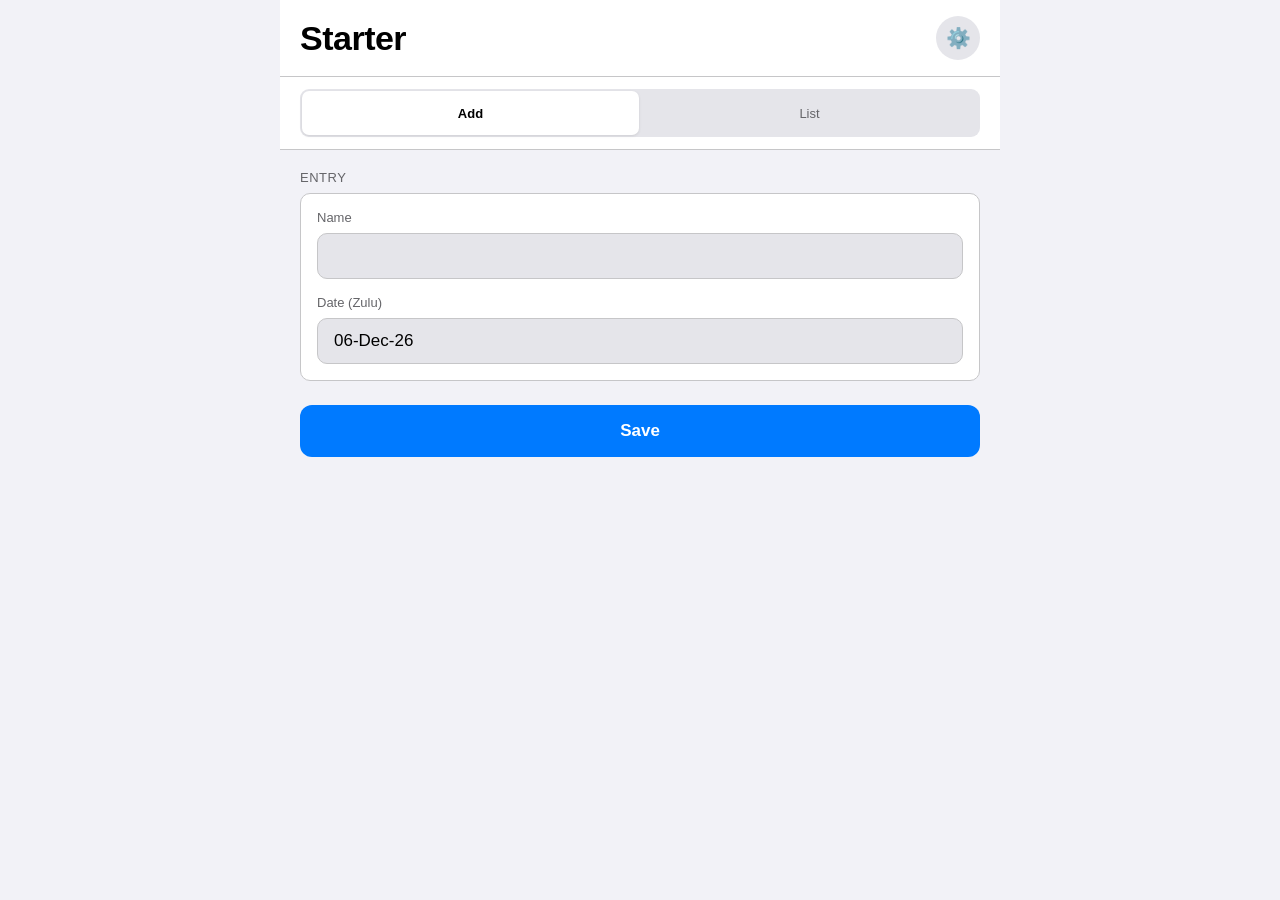
==== starter/app/index.html @ e13d79af "Add the HIG and a starter app that follows it HIG.md: personal guidelines for small iOS-styled PWAs," ====
<!doctype html>
<html lang="en" data-theme="auto">
<head>
<meta charset="utf-8">
<meta name="viewport" content="width=device-width, initial-scale=1">
<title>Starter</title>
<meta name="theme-color" content="#ffffff">
<meta name="apple-mobile-web-app-title" content="Starter">
<link rel="manifest" href="manifest.webmanifest">
<link rel="icon" href="icon.svg" type="image/svg+xml">
<link rel="apple-touch-icon" href="icon-192.png">
<link rel="stylesheet" href="style.css">
</head>
<body>
<div class="app">

  <div id="view-main">
    <header class="header">
      <h1 class="title">Starter</h1>
      <button type="button" id="settings-btn" class="icon-btn" aria-label="Settings">&#9881;&#65039;</button>
    </header>
    <div class="seg-wrap">
      <div class="seg-tabs" role="tablist" aria-label="Screens">
        <button type="button" role="tab" data-tab="add" aria-controls="screen-add">Add</button>
        <button type="button" role="tab" data-tab="list" aria-controls="screen-list">List</button>
      </div>
    </div>
    <div id="panels">

      <section id="screen-add" class="panel" role="tabpanel" aria-label="Add">
        <form id="add-form" novalidate>
          <div class="section">
            <div class="section-title">Entry</div>
            <div class="card">
              <div class="input-group">
                <label for="name">Name</label>
                <input type="text" id="name" autocomplete="off" autocapitalize="sentences" aria-describedby="name-error">
                <div id="name-error" class="field-error" role="alert"></div>
              </div>
              <div class="input-group last">
                <label for="date">Date (Zulu)</label>
                <div class="date-field">
                  <input type="date" id="date" aria-describedby="date-error">
                  <span class="date-display" id="date-display" aria-hidden="true"></span>
                </div>
                <div id="date-error" class="field-error" role="alert"></div>
              </div>
            </div>
          </div>
          <button type="submit" class="btn primary">Save</button>
        </form>
      </section>

      <section id="screen-list" class="panel hidden" role="tabpanel" aria-label="List">
        <input type="search" id="search" class="search" placeholder="Search" aria-label="Search entries" autocomplete="off" spellcheck="false">
        <ul id="entries" class="card list"></ul>
        <p id="empty" class="empty hidden"></p>
      </section>

    </div>
  </div>

  <div id="screen-settings" class="hidden">
    <header class="header">
      <span class="header-spacer"></span>
      <h1 class="title small">Settings</h1>
      <button type="button" id="done-btn" class="text-btn">Done</button>
    </header>
    <div class="panel">
      <div class="section">
        <div class="section-title">Appearance</div>
        <div class="card">
          <div class="setting-row last">
            <label for="theme">Theme</label>
            <select id="theme">
              <option value="auto">Auto</option>
              <option value="light">Light</option>
              <option value="dark">Dark</option>
            </select>
          </div>
        </div>
      </div>
      <div class="section">
        <div class="section-title">Data</div>
        <div class="card">
          <button type="button" id="clear-btn" class="btn outline-destructive">Clear local data</button>
          <p class="hint">Removes every entry from this device.</p>
        </div>
      </div>
      <p class="version" id="version"></p>
    </div>
  </div>

</div>
<div id="toast" class="toast hidden" role="status"></div>
<script src="app.js"></script>
</body>
</html>
---- starter/app/style.css ----
/* Starter: the HIG's tokens and components (github.com/135crewdog/hig). */

:root {
  --bg: #f2f2f7;
  --elev: #ffffff;
  --border: #c6c6c8;
  --text: #000000;
  --text2: #656569;
  --fill: #e5e5ea;
  --accent: #007aff;
  --on-accent: #ffffff;
  --destructive: #ff3b30;
  --error-text: #b3261e;
  --warning: #8a6400;
  --warning-bg: #fff9e6;
  --warning-border: rgba(255, 204, 0, 0.5);
  --error-bg: #fff0ef;
  --error-border: rgba(255, 59, 48, 0.35);
  --shadow: rgba(0, 0, 0, 0.1);
  color-scheme: light;
}
/* Dark, and Auto while the system is dark (app.js keeps .system-dark in step). */
:root[data-theme="dark"],
:root[data-theme="auto"].system-dark {
  --bg: #000000;
  --elev: #1c1c1e;
  --border: #38383a;
  --text: #ffffff;
  --text2: #98989d;
  --fill: #48484a;
  --accent: #0a84ff;
  --destructive: #ff453a;
  --error-text: #ff453a;
  --warning: #ffd60a;
  --warning-bg: #3d2e00;
  --warning-border: rgba(255, 214, 10, 0.4);
  --error-bg: #2d0a08;
  --error-border: rgba(255, 69, 58, 0.4);
  --shadow: rgba(0, 0, 0, 0.4);
  color-scheme: dark;
}

/* An ordinary web page: the browser owns the viewport, scrolling and zoom. Nothing is sized
   to the viewport height or a safe-area inset. */
* { margin: 0; padding: 0; box-sizing: border-box; }
/* The same text sizes in every orientation; Safari otherwise enlarges some text in landscape. */
html { -webkit-text-size-adjust: 100%; text-size-adjust: 100%; }
body {
  font-family: -apple-system, BlinkMacSystemFont, "SF Pro Display", "Helvetica Neue", sans-serif;
  -webkit-font-smoothing: antialiased;
  -moz-osx-font-smoothing: grayscale;
  background: var(--bg);
  color: var(--text);
}
button, input, select { -webkit-appearance: none; appearance: none; font-family: inherit; touch-action: manipulation; }
:focus-visible { outline: 2px solid var(--accent); outline-offset: 2px; }
@media (prefers-reduced-motion: reduce) {
  * { transition: none !important; }
}

.app { max-width: 720px; margin: 0 auto; }
.hidden { display: none !important; }

/* Header */
.header {
  background: var(--elev); border-bottom: 1px solid var(--border);
  padding: 16px 20px; display: flex; align-items: center; justify-content: space-between; position: relative;
}
.title { font-size: 34px; font-weight: 700; letter-spacing: -0.5px; }
.title.small { font-size: 17px; font-weight: 600; letter-spacing: 0; position: absolute; left: 50%; transform: translateX(-50%); }
.icon-btn {
  width: 44px; height: 44px; border: none; border-radius: 50%; background: var(--fill);
  display: flex; align-items: center; justify-content: center; font-size: 20px; color: var(--text); cursor: pointer;
}
.text-btn { min-height: 44px; min-width: 60px; text-align: right; background: transparent; border: none; color: var(--accent); font-size: 17px; font-weight: 600; cursor: pointer; }
.header-spacer { width: 60px; }

/* Segmented control */
.seg-wrap { padding: 12px 20px; background: var(--elev); border-bottom: 1px solid var(--border); }
.seg-tabs { background: var(--fill); border-radius: 9px; padding: 2px; display: flex; gap: 2px; }
.seg-tabs button {
  flex: 1; min-height: 44px; border: none; border-radius: 7px; background: transparent;
  color: var(--text2); font-size: 13px; cursor: pointer; transition: background 0.2s;
}
.seg-tabs button[aria-selected="true"] { background: var(--elev); color: var(--text); font-weight: 600; box-shadow: 0 1px 3px var(--shadow); }

.panel { padding: 20px; }

/* Sections and cards */
.section { margin-bottom: 24px; }
.section-title { font-size: 13px; color: var(--text2); margin-bottom: 8px; text-transform: uppercase; letter-spacing: 0.5px; }
.card { background: var(--elev); border: 1px solid var(--border); border-radius: 10px; padding: 16px; }
.card.list { list-style: none; padding: 0 16px; }

/* List rows */
.row { display: flex; align-items: center; gap: 12px; min-height: 44px; padding: 12px 0; border-bottom: 1px solid var(--border); }
.row:last-child { border-bottom: none; }
.row .label { flex: 1; min-width: 0; }
.row .name { font-size: 15px; font-weight: 600; }
.row .sub { font-size: 13px; color: var(--text2); margin-top: 2px; }

.setting-row { display: flex; justify-content: space-between; align-items: center; gap: 12px; padding: 8px 0; border-bottom: 1px solid var(--border); margin-bottom: 8px; font-size: 17px; }
.setting-row.last { border-bottom: none; margin-bottom: 0; }
select { min-height: 44px; background: var(--fill); border: none; border-radius: 8px; padding: 6px 12px; color: var(--text); font-size: 17px; cursor: pointer; }

/* Inputs: 17px, because Safari zooms into any field under 16px. */
.input-group { margin-bottom: 16px; }
.input-group.last { margin-bottom: 0; }
.input-group label { display: block; font-size: 13px; color: var(--text2); margin-bottom: 8px; }
input[type="text"], input[type="search"], input[type="url"], input[type="password"], input[type="date"] {
  width: 100%; min-height: 46px; padding: 12px 16px; background: var(--fill); border: 1px solid var(--border);
  border-radius: 10px; color: var(--text); font-size: 17px;
}
input[aria-invalid="true"] { border-color: var(--destructive); }
.field-error { font-size: 13px; color: var(--error-text); margin-top: 8px; }
.field-error:empty { display: none; }
.search { margin-bottom: 12px; }
/* A readable DD-Mmm-YY label over the native picker, which keeps the YYYY-MM-DD value. */
.date-field { position: relative; }
.date-display {
  display: block; min-height: 46px; padding: 12px 16px; background: var(--fill); border: 1px solid var(--border);
  border-radius: 10px; font-size: 17px; font-variant-numeric: tabular-nums;
}
.date-field input[type="date"] { position: absolute; inset: 0; height: 100%; min-height: 0; opacity: 0; }
.date-field:has(input[aria-invalid="true"]) .date-display { border-color: var(--destructive); }
.date-field:focus-within .date-display { outline: 2px solid var(--accent); outline-offset: 2px; }

/* Buttons */
.btn { width: 100%; min-height: 44px; padding: 16px; border: none; border-radius: 12px; font-size: 17px; font-weight: 600; cursor: pointer; }
.btn.primary { background: var(--accent); color: var(--on-accent); }
.btn.secondary { background: var(--fill); color: var(--text); }
.btn.outline-destructive { background: transparent; border: 1px solid var(--destructive); color: var(--destructive); }
.btn:disabled { opacity: 0.5; cursor: default; }
.btn-row { display: flex; gap: 12px; }
.btn-row .btn { flex: 1; }

/* Toggle group */
.toggle-group { display: flex; gap: 8px; }
.toggle-group button { flex: 1; min-height: 44px; padding: 12px; background: var(--fill); border: none; border-radius: 10px; color: var(--text); font-size: 17px; font-weight: 600; cursor: pointer; }
.toggle-group button[aria-pressed="true"] { background: var(--accent); color: var(--on-accent); }

/* Stepper */
.stepper { display: flex; align-items: center; background: var(--fill); border-radius: 10px; }
.stepper button { width: 44px; height: 44px; border: none; background: transparent; color: var(--text); font-size: 22px; cursor: pointer; }
.stepper .n { min-width: 28px; text-align: center; font-size: 17px; font-weight: 700; font-variant-numeric: tabular-nums; }
.stepper .n.zero { color: var(--text2); font-weight: 400; }
.picked .stepper { background: var(--accent); }
.picked .stepper button, .picked .stepper .n { color: var(--on-accent); }

/* Sticky save bar: the end of the section it serves, pinned while the list above it scrolls. */
.savebar { position: sticky; bottom: 0; margin: 24px -20px -20px; padding: 12px 20px; background: var(--elev); border-top: 1px solid var(--border); }

/* Badge, banner, empty state, toast, version */
.badge { white-space: nowrap; font-variant-numeric: tabular-nums; padding: 3px 10px; border-radius: 8px; font-size: 13px; font-weight: 600; background: var(--fill); color: var(--text2); }
.banner { border-radius: 10px; padding: 12px 16px; margin-bottom: 16px; font-size: 13px; font-weight: 500; line-height: 1.5; }
.banner.warn { background: var(--warning-bg); border: 1px solid var(--warning-border); color: var(--warning); }
.banner.error { background: var(--error-bg); border: 1px solid var(--error-border); color: var(--error-text); }
.empty { text-align: center; color: var(--text2); font-style: italic; padding: 40px 8px; }
.hint { font-size: 13px; color: var(--text2); margin-top: 12px; line-height: 1.5; }
.toast {
  position: fixed; left: 50%; bottom: 96px; transform: translateX(-50%); z-index: 10;
  background: var(--text); color: var(--bg); padding: 10px 14px; border-radius: 10px; font-size: 14px;
  max-width: 90vw; box-shadow: 0 4px 16px rgba(0, 0, 0, 0.25);
}
.version { text-align: center; margin-top: 24px; font-size: 13px; color: var(--text2); }
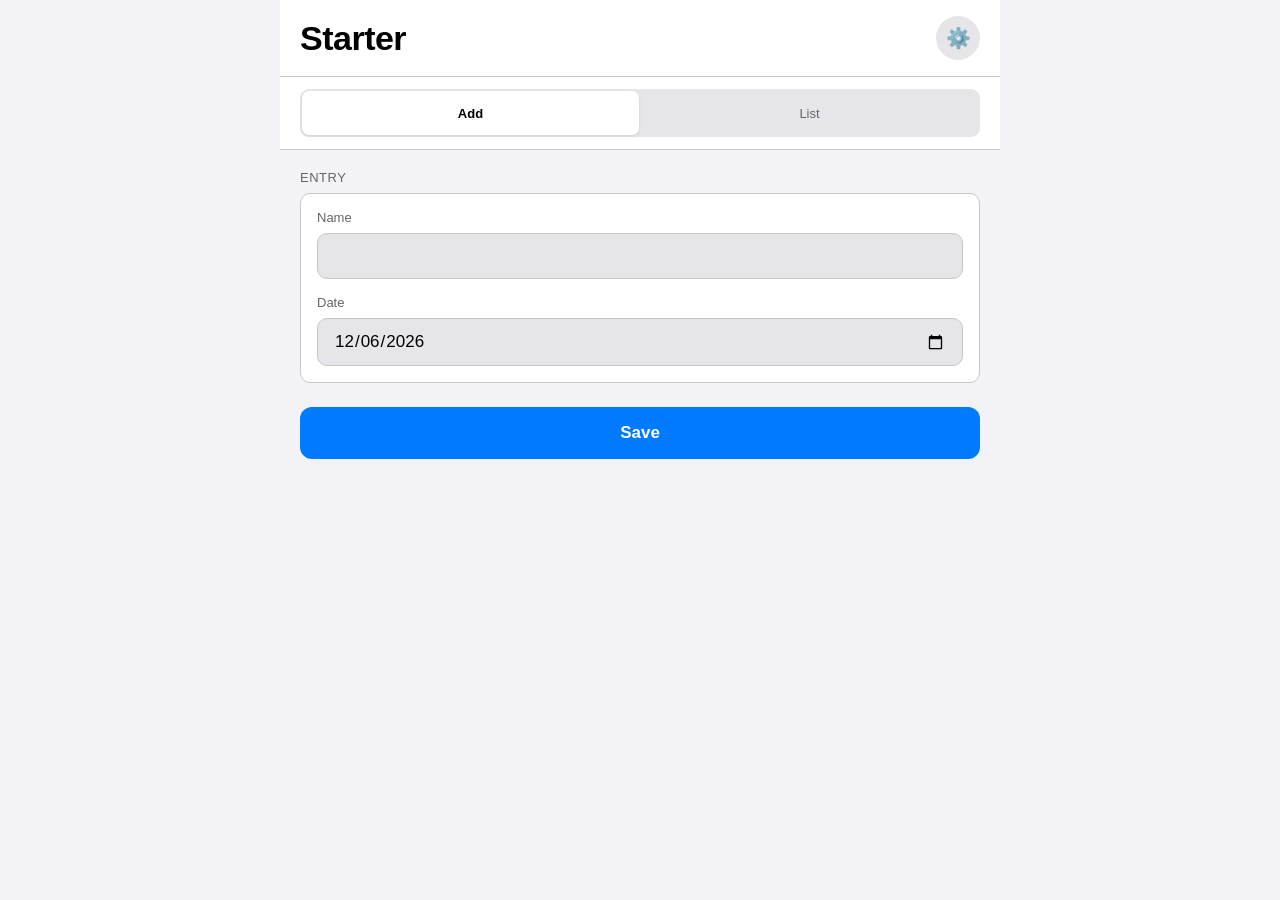
==== commit ad89a603: "Publish the HIG as a page, add Broad and Focused scope, use the defaults The HIG is now index.html, " ====
--- a/starter/app/index.html
+++ b/starter/app/index.html
@@ -38,11 +38,8 @@
                 <div id="name-error" class="field-error" role="alert"></div>
               </div>
               <div class="input-group last">
-                <label for="date">Date (Zulu)</label>
-                <div class="date-field">
-                  <input type="date" id="date" aria-describedby="date-error">
-                  <span class="date-display" id="date-display" aria-hidden="true"></span>
-                </div>
+                <label for="date">Date</label>
+                <input type="date" id="date" aria-describedby="date-error">
                 <div id="date-error" class="field-error" role="alert"></div>
               </div>
             </div>
--- a/starter/app/style.css
+++ b/starter/app/style.css
@@ -52,7 +52,9 @@
   background: var(--bg);
   color: var(--text);
 }
-button, input, select { -webkit-appearance: none; appearance: none; font-family: inherit; touch-action: manipulation; }
+/* Native controls keep their native look and behavior; only buttons and text fields are restyled. */
+button, input, select { font: inherit; touch-action: manipulation; }
+button, input[type="text"], input[type="search"], input[type="url"], input[type="password"] { -webkit-appearance: none; appearance: none; }
 :focus-visible { outline: 2px solid var(--accent); outline-offset: 2px; }
 @media (prefers-reduced-motion: reduce) {
   * { transition: none !important; }
@@ -101,7 +103,7 @@
 
 .setting-row { display: flex; justify-content: space-between; align-items: center; gap: 12px; padding: 8px 0; border-bottom: 1px solid var(--border); margin-bottom: 8px; font-size: 17px; }
 .setting-row.last { border-bottom: none; margin-bottom: 0; }
-select { min-height: 44px; background: var(--fill); border: none; border-radius: 8px; padding: 6px 12px; color: var(--text); font-size: 17px; cursor: pointer; }
+select { min-height: 44px; font-size: 17px; }
 
 /* Inputs: 17px, because Safari zooms into any field under 16px. */
 .input-group { margin-bottom: 16px; }
@@ -115,15 +117,6 @@
 .field-error { font-size: 13px; color: var(--error-text); margin-top: 8px; }
 .field-error:empty { display: none; }
 .search { margin-bottom: 12px; }
-/* A readable DD-Mmm-YY label over the native picker, which keeps the YYYY-MM-DD value. */
-.date-field { position: relative; }
-.date-display {
-  display: block; min-height: 46px; padding: 12px 16px; background: var(--fill); border: 1px solid var(--border);
-  border-radius: 10px; font-size: 17px; font-variant-numeric: tabular-nums;
-}
-.date-field input[type="date"] { position: absolute; inset: 0; height: 100%; min-height: 0; opacity: 0; }
-.date-field:has(input[aria-invalid="true"]) .date-display { border-color: var(--destructive); }
-.date-field:focus-within .date-display { outline: 2px solid var(--accent); outline-offset: 2px; }
 
 /* Buttons */
 .btn { width: 100%; min-height: 44px; padding: 16px; border: none; border-radius: 12px; font-size: 17px; font-weight: 600; cursor: pointer; }
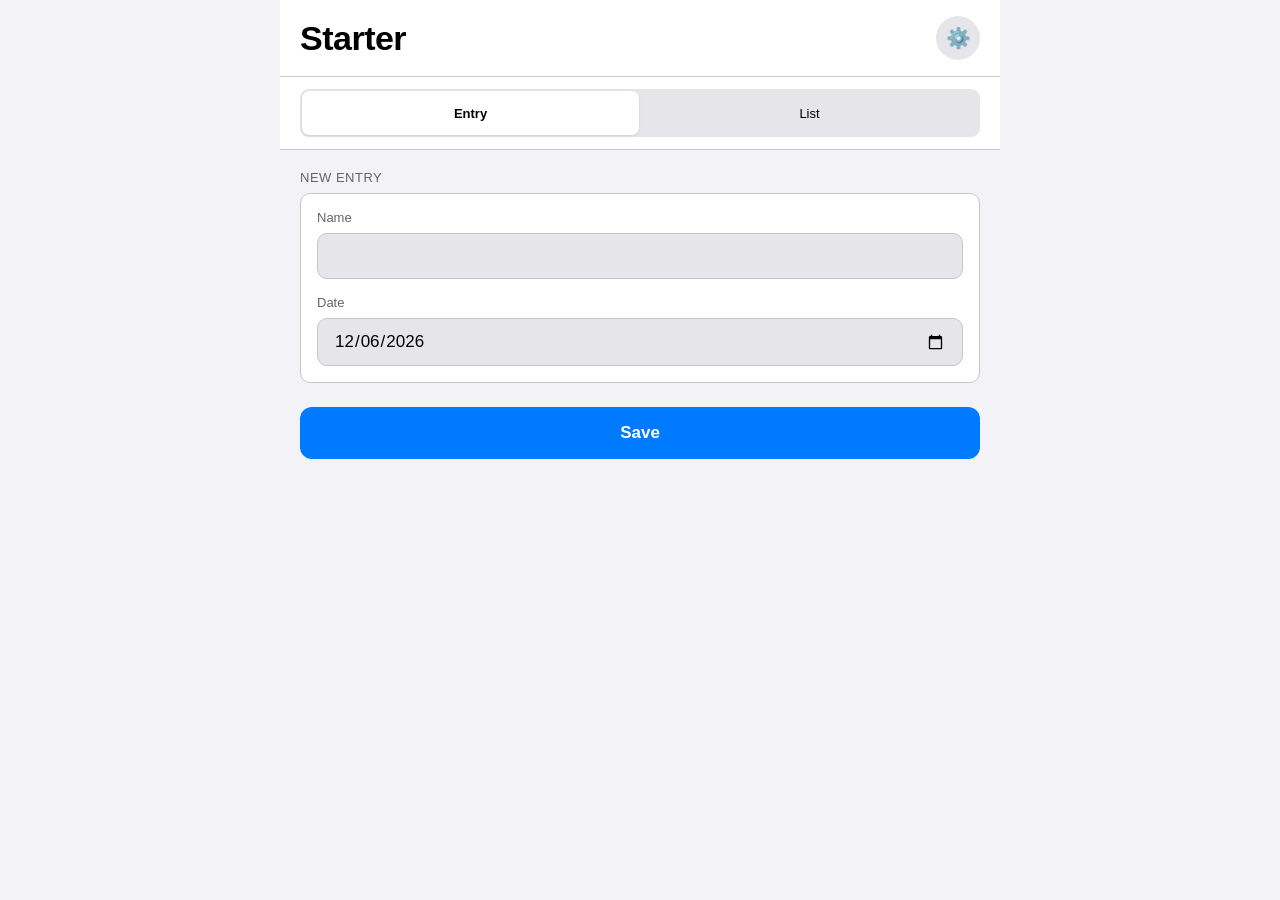
==== commit 947bff82: "Fix the starter on iPhone and correct the HIG after a full review Starter, from the iPhone screensho" ====
--- a/starter/app/index.html
+++ b/starter/app/index.html
@@ -12,7 +12,7 @@
 <link rel="stylesheet" href="style.css">
 </head>
 <body>
-<div class="app">
+<main class="app">
 
   <div id="view-main">
     <header class="header">
@@ -21,16 +21,17 @@
     </header>
     <div class="seg-wrap">
       <div class="seg-tabs" role="tablist" aria-label="Screens">
-        <button type="button" role="tab" data-tab="add" aria-controls="screen-add">Add</button>
+        <button type="button" role="tab" data-tab="add" aria-controls="screen-add">Entry</button>
         <button type="button" role="tab" data-tab="list" aria-controls="screen-list">List</button>
       </div>
     </div>
     <div id="panels">
 
-      <section id="screen-add" class="panel" role="tabpanel" aria-label="Add">
+      <section id="screen-add" class="panel" role="tabpanel" aria-label="Entry">
+        <div id="add-error" class="banner error" role="alert"></div>
         <form id="add-form" novalidate>
           <div class="section">
-            <div class="section-title">Entry</div>
+            <h2 class="section-title">New entry</h2>
             <div class="card">
               <div class="input-group">
                 <label for="name">Name</label>
@@ -65,31 +66,39 @@
     </header>
     <div class="panel">
       <div class="section">
-        <div class="section-title">Appearance</div>
+        <h2 class="section-title">Appearance</h2>
         <div class="card">
           <div class="setting-row last">
             <label for="theme">Theme</label>
-            <select id="theme">
+            <select id="theme" aria-describedby="theme-error">
               <option value="auto">Auto</option>
               <option value="light">Light</option>
               <option value="dark">Dark</option>
             </select>
           </div>
+          <div id="theme-error" class="field-error" role="alert"></div>
         </div>
       </div>
       <div class="section">
-        <div class="section-title">Data</div>
+        <h2 class="section-title">Data</h2>
         <div class="card">
           <button type="button" id="clear-btn" class="btn outline-destructive">Clear local data</button>
           <p class="hint">Removes every entry from this device.</p>
         </div>
       </div>
+      <div class="section">
+        <h2 class="section-title">Help</h2>
+        <div class="card list">
+          <a class="link" href="mailto:135crewdog.github@gmail.com?subject=Starter%20feedback">Send feedback</a>
+        </div>
+      </div>
+      <p class="disclaimer">Starter is an unofficial tool, provided as is. Check anything that matters against an official source.</p>
       <p class="version" id="version"></p>
     </div>
   </div>
 
-</div>
-<div id="toast" class="toast hidden" role="status"></div>
+</main>
+<div id="toast" class="toast" role="status"></div>
 <script src="app.js"></script>
 </body>
 </html>
--- a/starter/app/style.css
+++ b/starter/app/style.css
@@ -19,9 +19,9 @@
   --shadow: rgba(0, 0, 0, 0.1);
   color-scheme: light;
 }
-/* Dark, and Auto while the system is dark (app.js keeps .system-dark in step). */
-:root[data-theme="dark"],
-:root[data-theme="auto"].system-dark {
+/* Dark when chosen, and Auto while the device is dark. Auto is pure CSS, so the first paint
+   already matches the device; the block is repeated because a media query can't share a selector. */
+:root[data-theme="dark"] {
   --bg: #000000;
   --elev: #1c1c1e;
   --border: #38383a;
@@ -39,6 +39,26 @@
   --shadow: rgba(0, 0, 0, 0.4);
   color-scheme: dark;
 }
+@media (prefers-color-scheme: dark) {
+  :root:not([data-theme="light"]) {
+    --bg: #000000;
+    --elev: #1c1c1e;
+    --border: #38383a;
+    --text: #ffffff;
+    --text2: #98989d;
+    --fill: #48484a;
+    --accent: #0a84ff;
+    --destructive: #ff453a;
+    --error-text: #ff453a;
+    --warning: #ffd60a;
+    --warning-bg: #3d2e00;
+    --warning-border: rgba(255, 214, 10, 0.4);
+    --error-bg: #2d0a08;
+    --error-border: rgba(255, 69, 58, 0.4);
+    --shadow: rgba(0, 0, 0, 0.4);
+    color-scheme: dark;
+  }
+}
 
 /* An ordinary web page: the browser owns the viewport, scrolling and zoom. Nothing is sized
    to the viewport height or a safe-area inset. */
@@ -52,9 +72,10 @@
   background: var(--bg);
   color: var(--text);
 }
-/* Native controls keep their native look and behavior; only buttons and text fields are restyled. */
+/* Buttons and text and date fields drop the native box so they can be styled; every picker, menu
+   and keyboard they open stays the browser's. Selects and checkboxes keep their native look. */
 button, input, select { font: inherit; touch-action: manipulation; }
-button, input[type="text"], input[type="search"], input[type="url"], input[type="password"] { -webkit-appearance: none; appearance: none; }
+button, input[type="text"], input[type="search"], input[type="url"], input[type="password"], input[type="date"] { -webkit-appearance: none; appearance: none; }
 :focus-visible { outline: 2px solid var(--accent); outline-offset: 2px; }
 @media (prefers-reduced-motion: reduce) {
   * { transition: none !important; }
@@ -82,7 +103,7 @@
 .seg-tabs { background: var(--fill); border-radius: 9px; padding: 2px; display: flex; gap: 2px; }
 .seg-tabs button {
   flex: 1; min-height: 44px; border: none; border-radius: 7px; background: transparent;
-  color: var(--text2); font-size: 13px; cursor: pointer; transition: background 0.2s;
+  color: var(--text); font-size: 13px; cursor: pointer; transition: background 0.2s;
 }
 .seg-tabs button[aria-selected="true"] { background: var(--elev); color: var(--text); font-weight: 600; box-shadow: 0 1px 3px var(--shadow); }
 
@@ -90,7 +111,7 @@
 
 /* Sections and cards */
 .section { margin-bottom: 24px; }
-.section-title { font-size: 13px; color: var(--text2); margin-bottom: 8px; text-transform: uppercase; letter-spacing: 0.5px; }
+.section-title { font-size: 13px; font-weight: 400; color: var(--text2); margin-bottom: 8px; text-transform: uppercase; letter-spacing: 0.5px; }
 .card { background: var(--elev); border: 1px solid var(--border); border-radius: 10px; padding: 16px; }
 .card.list { list-style: none; padding: 0 16px; }
 
@@ -98,12 +119,14 @@
 .row { display: flex; align-items: center; gap: 12px; min-height: 44px; padding: 12px 0; border-bottom: 1px solid var(--border); }
 .row:last-child { border-bottom: none; }
 .row .label { flex: 1; min-width: 0; }
-.row .name { font-size: 15px; font-weight: 600; }
+.row .name { font-size: 15px; font-weight: 600; overflow-wrap: anywhere; }
 .row .sub { font-size: 13px; color: var(--text2); margin-top: 2px; }
 
 .setting-row { display: flex; justify-content: space-between; align-items: center; gap: 12px; padding: 8px 0; border-bottom: 1px solid var(--border); margin-bottom: 8px; font-size: 17px; }
 .setting-row.last { border-bottom: none; margin-bottom: 0; }
-select { min-height: 44px; font-size: 17px; }
+/* height, not min-height: iPhone Safari replaces a native select's min-height with its own
+   (30px at 17px) but keeps an explicit height. */
+select { height: 44px; font-size: 17px; }
 
 /* Inputs: 17px, because Safari zooms into any field under 16px. */
 .input-group { margin-bottom: 16px; }
@@ -113,6 +136,8 @@
   width: 100%; min-height: 46px; padding: 12px 16px; background: var(--fill); border: 1px solid var(--border);
   border-radius: 10px; color: var(--text); font-size: 17px;
 }
+/* iPhone Safari centers the value inside a date field; line it up with the text fields. */
+input[type="date"]::-webkit-date-and-time-value { text-align: start; }
 input[aria-invalid="true"] { border-color: var(--destructive); }
 .field-error { font-size: 13px; color: var(--error-text); margin-top: 8px; }
 .field-error:empty { display: none; }
@@ -136,7 +161,7 @@
 .stepper { display: flex; align-items: center; background: var(--fill); border-radius: 10px; }
 .stepper button { width: 44px; height: 44px; border: none; background: transparent; color: var(--text); font-size: 22px; cursor: pointer; }
 .stepper .n { min-width: 28px; text-align: center; font-size: 17px; font-weight: 700; font-variant-numeric: tabular-nums; }
-.stepper .n.zero { color: var(--text2); font-weight: 400; }
+.stepper .n.zero { font-weight: 400; }
 .picked .stepper { background: var(--accent); }
 .picked .stepper button, .picked .stepper .n { color: var(--on-accent); }
 
@@ -145,7 +170,8 @@
 
 /* Badge, banner, empty state, toast, version */
 .badge { white-space: nowrap; font-variant-numeric: tabular-nums; padding: 3px 10px; border-radius: 8px; font-size: 13px; font-weight: 600; background: var(--fill); color: var(--text2); }
-.banner { border-radius: 10px; padding: 12px 16px; margin-bottom: 16px; font-size: 13px; font-weight: 500; line-height: 1.5; }
+.banner:empty { display: none; }
+.banner { border-radius: 10px; padding: 12px 16px; margin-bottom: 16px; font-size: 13px; line-height: 1.5; }
 .banner.warn { background: var(--warning-bg); border: 1px solid var(--warning-border); color: var(--warning); }
 .banner.error { background: var(--error-bg); border: 1px solid var(--error-border); color: var(--error-text); }
 .empty { text-align: center; color: var(--text2); font-style: italic; padding: 40px 8px; }
@@ -155,4 +181,10 @@
   background: var(--text); color: var(--bg); padding: 10px 14px; border-radius: 10px; font-size: 14px;
   max-width: 90vw; box-shadow: 0 4px 16px rgba(0, 0, 0, 0.25);
 }
+/* The toast stays in the page so screen readers hear each new message; empty, it has no size. */
+.toast:empty { padding: 0; box-shadow: none; }
+.link { display: flex; align-items: center; justify-content: center; min-height: 44px; padding: 12px 0; color: var(--text); font-size: 17px; text-decoration: none; }
+.link + .link { border-top: 1px solid var(--border); }
+.disclaimer { text-align: center; font-size: 13px; color: var(--text2); line-height: 1.5; }
 .version { text-align: center; margin-top: 24px; font-size: 13px; color: var(--text2); }
+.disclaimer + .version { margin-top: 8px; }
